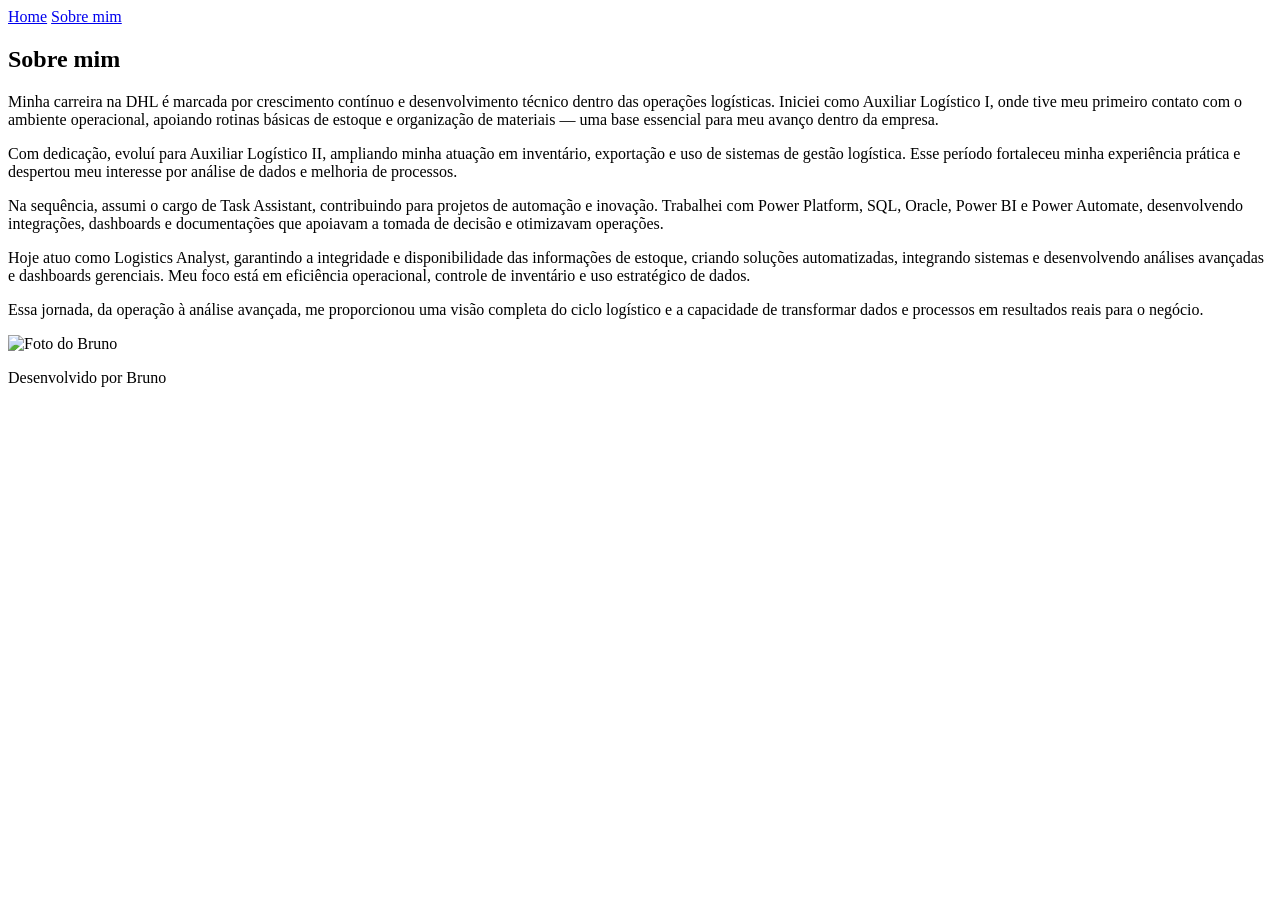
==== about.html @ 61e94e37 "Add files via upload" ====
<!DOCTYPE html>
<html lang="pt-br">
<head>
<meta charset="UTF-8">
    <meta http-equiv="X-UA-Compatible " content="IE=edge">
    <meta name="viewport" content="width=device-width, initial-scale=1.0">
    <title>Sobre mim</title>
    <link rel="stylesheet" href="./style/style.css">
</head>
<body>
    
        <header class="cabecalho">
        <nav class="cabecalho__menu">
            <a class="cabecalho__menu__link" href="index.html">Home</a>
            <a class="cabecalho__menu__link" href="about.html">Sobre mim</a>

        </nav>

    </header> 
    <main class="apresentacao">
        <section class="apresentacao__conteudo">
            <h1 class="apresentacao__conteudo__titulo">Sobre mim</h1>

           <p class="apresentacao__conteudo__texto">Minha carreira na DHL é marcada por crescimento contínuo e desenvolvimento técnico dentro das operações logísticas. Iniciei como Auxiliar Logístico I, onde tive meu primeiro contato com o ambiente operacional, apoiando rotinas básicas de estoque e organização de materiais — uma base essencial para meu avanço dentro da empresa.</p>

           <p class="apresentacao__conteudo__texto">Com dedicação, evoluí para Auxiliar Logístico II, ampliando minha atuação em inventário, exportação e uso de sistemas de gestão logística. Esse período fortaleceu minha experiência prática e despertou meu interesse por análise de dados e melhoria de processos.</p>

           <p class="apresentacao__conteudo__texto">Na sequência, assumi o cargo de Task Assistant, contribuindo para projetos de automação e inovação. Trabalhei com Power Platform, SQL, Oracle, Power BI e Power Automate, desenvolvendo integrações, dashboards e documentações que apoiavam a tomada de decisão e otimizavam operações.</p>

           <p class="apresentacao__conteudo__texto">Hoje atuo como Logistics Analyst, garantindo a integridade e disponibilidade das informações de estoque, criando soluções automatizadas, integrando sistemas e desenvolvendo análises avançadas e dashboards gerenciais. Meu foco está em eficiência operacional, controle de inventário e uso estratégico de dados.</p>

           <p class="apresentacao__conteudo__texto">Essa jornada, da operação à análise avançada, me proporcionou uma visão completa do ciclo logístico e a capacidade de transformar dados e processos em resultados reais para o negócio.</p>



        </section>
        <img class="minhaimag" src="./assets/Minha Img.jpeg" alt="Foto do Bruno">

    </main>
      <footer class="rodape">
        <p>Desenvolvido por Bruno</p>
    </footer>
</body>
</html>
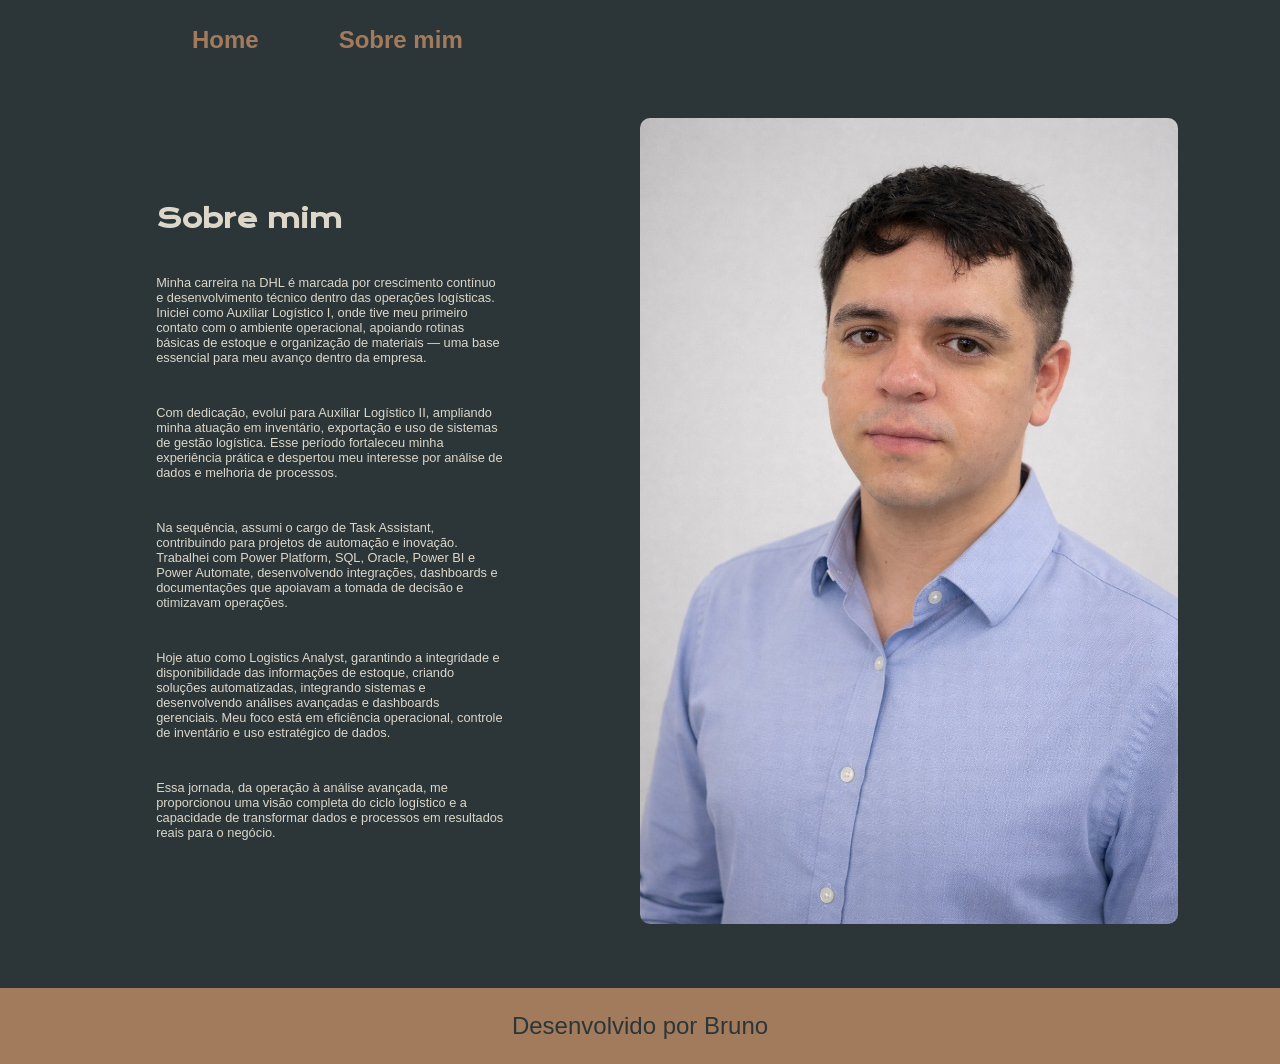
==== commit 4b61b0d4: "Fix HTML syntax and update image source" ====
--- a/about.html
+++ b/about.html
@@ -34,11 +34,12 @@
 
 
         </section>
-        <img class="minhaimag" src="./assets/Minha Img.jpeg" alt="Foto do Bruno">
+        <img class="minhaimag" src="./assets/Minha Img.jpg" alt="Foto do Bruno">
 
     </main>
       <footer class="rodape">
         <p>Desenvolvido por Bruno</p>
     </footer>
 </body>
-</html>+
+</html>
--- a/style/style.css
+++ b/style/style.css
@@ -0,0 +1,146 @@
+@import url('https://fonts.googleapis.com/css2?family=Krona+One&family=Montserrat:ital,wght@0,100..900;1,100..900&display=swap');
+
+:root {
+    --cor-primaria: #2c3639;
+    --cor-secundaria: #dcd7c9;
+    --cor-terciaria: #a27b5c;
+    --cor-hover: darkgray;
+
+    --font-primaria:'Krona One', sans-serif;
+    --font-secundaria: 'Monteserrat', sans-serif;
+}
+
+* {
+
+    margin: 0;
+    padding: 0;
+
+}
+
+body{
+    /* height: 100vh; */
+    box-sizing: border-box;
+    background-color: var(--cor-primaria);
+    color: var(--cor-secundaria);
+}
+
+.titulo-destaque {
+
+    color: var(--cor-terciaria);
+}
+
+.cabecalho {
+    padding: 2% 0 0 15% ;
+}
+
+.cabecalho__menu {
+    display: flex;
+    gap: 80px;
+}
+
+.cabecalho__menu__link {
+    font-family: var(--font-secundaria);
+    font-size: 1.5rem;
+    font-weight: 600;
+    color: var(--cor-terciaria);
+    text-decoration: none;
+}
+
+
+.apresentacao {
+    padding: 5% 8%;
+    display: flex;
+    align-items: center;
+    justify-content:space-between;
+    gap: 82px;
+
+}
+
+.apresentacao__conteudo {
+    width: 50%;
+    display: flex;
+    flex-direction: column;
+    gap: 40px;
+    margin: 5% 5%;
+}
+
+.apresentacao__conteudo__titulo {
+font-size: 1.6rem;
+font-family: var(--font-primaria);
+}
+
+.apresentacao__conteudo__texto {
+  font-size: 0.8rem; 
+  font-family: var(--font-secundaria);
+}
+
+
+
+.apresentacao__links {
+    display: flex;
+    flex-direction:column;
+    justify-content: space-between;
+    align-items: center;
+    gap: 32px;
+
+}
+
+
+.apresentacao__links__subtitulo {
+    font-family: var(--font-primaria);
+    font-weight: 200;
+    font-size: 1.5rem;
+}
+
+.apresentacao__links__navegacao {
+    /* background-color: #22D4FD; */
+    border: 2px solid var(--cor-terciaria);
+    width: 50%;
+    text-align: center;
+    justify-content:space-between;
+    gap: 16px;
+    border-radius: 8px;
+    font-size: 1.5rem;
+    font-weight: 500;
+    padding: 5.5px 0;
+    text-decoration: none;
+    color: var(--cor-secundaria);
+    font-family: var(--font-secundaria);
+    margin: 2% 2%;
+
+}
+.apresentacao__links__link:hover {
+    background-color: var(--cor-hover);
+}
+.rodape {
+    padding: 24px;
+    color: var(--cor-primaria);
+    background-color: var(--cor-terciaria);
+    text-align: center;
+    font-family: var(--font-secundaria);
+    font-size: 1.5rem;
+    font-weight: 400;
+
+}
+.minhaimag {
+    width: 50%;
+    height: auto;
+    border-radius: 10px;
+
+}
+@media (max-width: 1200px){
+.cabecalho {
+    padding: 5%;
+}
+.cabecalho__menu {
+    justify-content: center;
+}
+
+    .apresentacao{
+        flex-direction: column-reverse;
+        padding: 5%;
+    }
+    .apresentacao__conteudo {
+        width: auto;
+    }
+}
